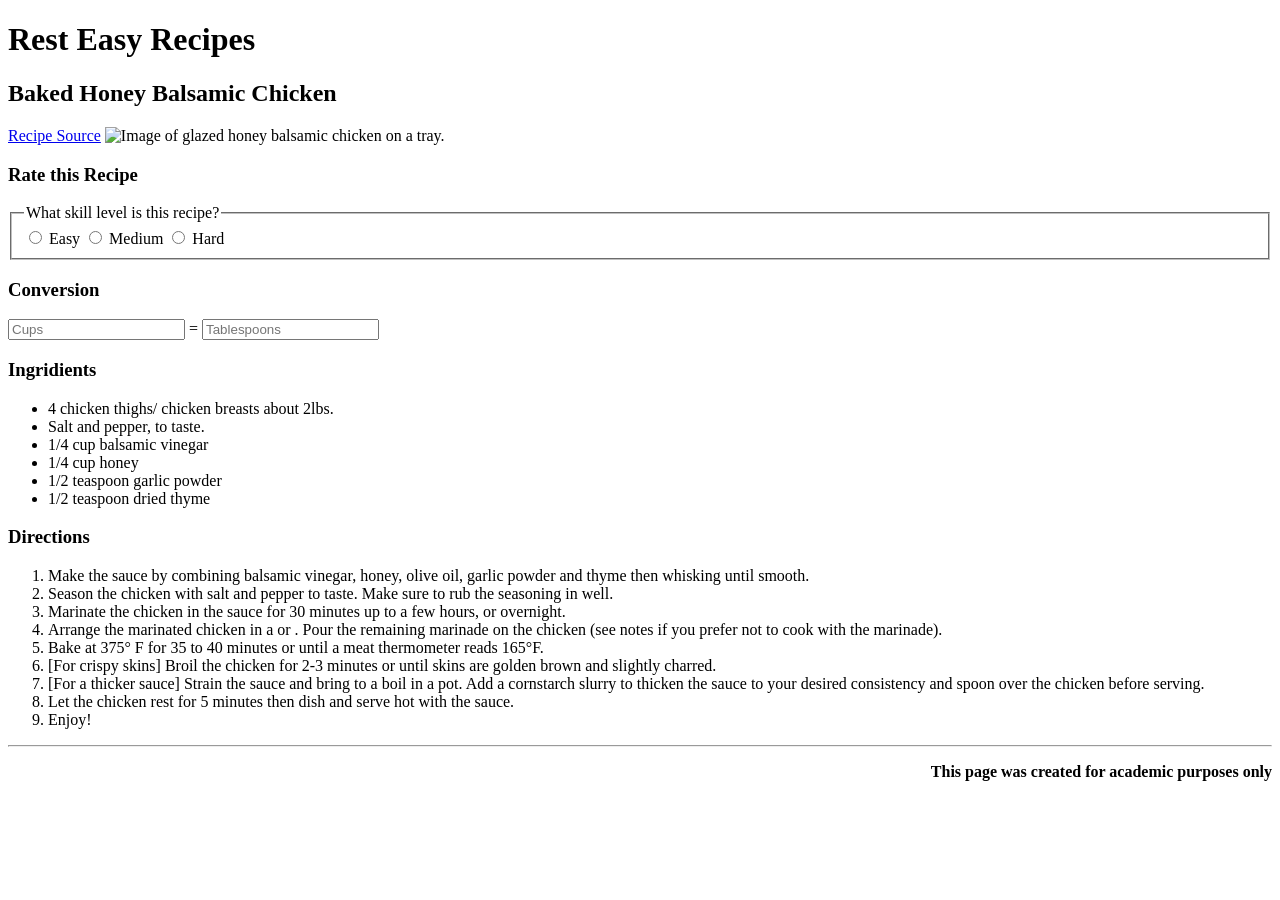
==== html/index.html @ ebe3ccdf "added index.html into html folder" ====
<!DOCTYPE html>
<html lang="en">
<head>
    <meta charset="UTF-8">
    <meta name="viewport" content="width=device-width, initial-scale=1.0">
    <title>Rest Easy Recipes</title>
    <meta name="author" content="Caroline">
    <link rel="stylesheet" href="css/style.css">
    <link rel="preconnect" href="https://fonts.googleapis.com">
    <link rel="preconnect" href="https://fonts.gstatic.com" crossorigin>
    <link href="https://fonts.googleapis.com/css2?family=PT+Serif:ital,wght@0,400;0,700;1,400;1,700&display=swap" rel="stylesheet">
</head>
<body> 
<h1><span class="salmon logo">Rest Easy</span> Recipes</h1>
    <div class="wrapper">  
    <div>
        <div class="test">
      <div class="box1"> 
    <h2>Baked Honey Balsamic Chicken</h2>
    <a href="https://thecookingjar.com/baked-honey-balsamic-chicken/" target="_blank">Recipe Source</a>
    <img id="hero-img" src="./images/hero-img.png" alt="Image of glazed honey balsamic chicken on a tray.">
        

      </div>

      <div class="box2">

           <h3>Rate this Recipe</h3>
    <form>
        
            
        <fieldset>
            <legend>What skill level is this recipe?</legend>
            <input type="radio" name="level" id="easy" value="easy">
            <label for="easy">Easy</label>
            <input type="radio" name="level" id="med" value="medium">
            <label for="med">Medium</label>
            <input type="radio" name="level" id="hard" value="hard">
            <label for="hard">Hard</label>
        </fieldset>
    </form>
    <h3>Conversion</h3>
    <form>
        <input type="number" name="cups" id="cups" placeholder="Cups"> 
        =
        <input type="number" name="tablespoons" id="tblspoons" placeholder="Tablespoons">
    </form>

      </div>  
</div>
  </div>
</div>
  <div class="wrapper">  
    <div class="test">
     <div class="box3">

        <h3>Ingridients</h3>
    <ul>
        <li>4 chicken thighs/ chicken breasts about 2lbs.</li>
        <li>Salt and pepper, to taste.</li>
        <li>1/4 cup balsamic vinegar</li>
        <li>1/4 cup honey</li>
        <li> 1/2 teaspoon garlic powder</li>
        <li>1/2 teaspoon dried thyme</li>
    </ul>

     </div> 

     <div class="box4"> 

        <h3>Directions</h3>
    <ol>
        <li>Make the sauce by combining balsamic vinegar, honey, olive oil, garlic powder and thyme then whisking until smooth.</li>
        <li>Season the chicken with salt and pepper to taste. Make sure to rub the seasoning in well.</li>
        <li>Marinate the chicken in the sauce for 30 minutes up to a few hours, or overnight.</li>
        <li>Arrange the marinated chicken in a or . Pour the remaining marinade on the chicken (see notes if you prefer not to cook with the marinade).</li>
        <li>Bake at 375° F for 35 to 40 minutes or until a meat thermometer reads 165°F.</li>
        <li>[For crispy skins] Broil the chicken for 2-3 minutes or until skins are golden brown and slightly charred.</li>
        <li>[For a thicker sauce] Strain the sauce and bring to a boil in a pot. Add a cornstarch slurry to thicken the sauce to your desired consistency and spoon over the chicken before serving.</li>
        <li>Let the chicken rest for 5 minutes then dish and serve hot with the sauce.</li>
        <li>Enjoy!</li>
</ol>

     </div>  
</div>
<hr>
    <p style="text-align: right;"><b>This page was created for academic purposes only</b></p>
  </div>
  </body>
</html>
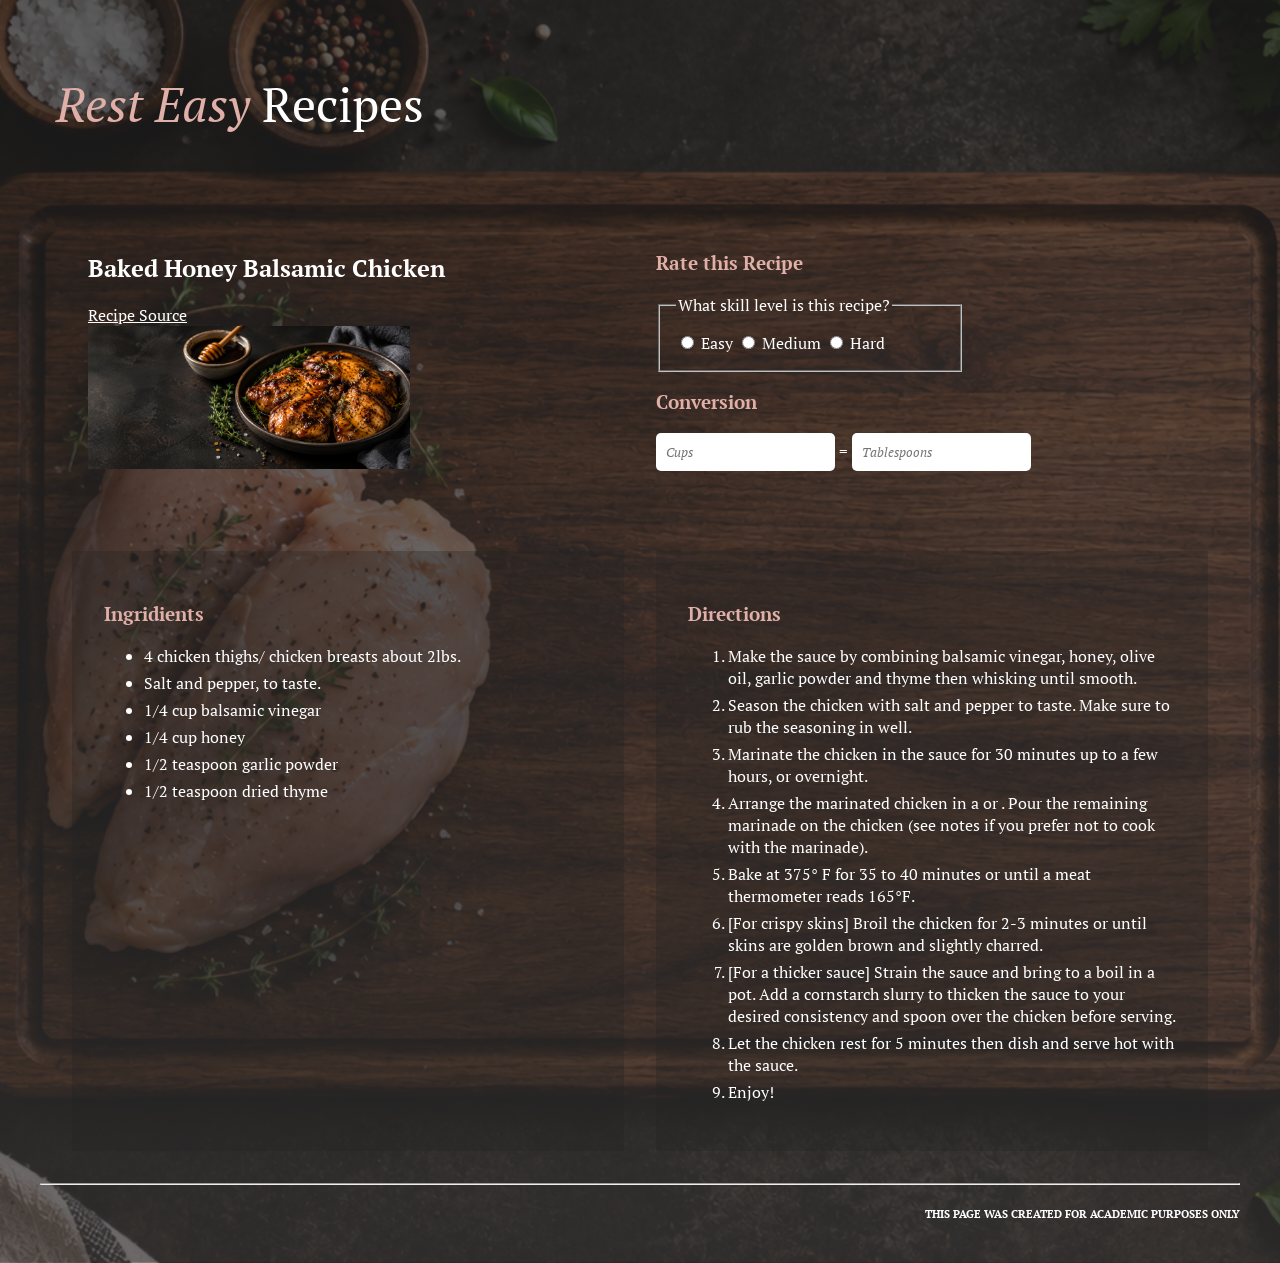
==== commit 1a252431: "fixed file paths" ====
--- a/html/index.html
+++ b/html/index.html
@@ -5,7 +5,7 @@
     <meta name="viewport" content="width=device-width, initial-scale=1.0">
     <title>Rest Easy Recipes</title>
     <meta name="author" content="Caroline">
-    <link rel="stylesheet" href="css/style.css">
+    <link rel="stylesheet" href="../css/style.css">
     <link rel="preconnect" href="https://fonts.googleapis.com">
     <link rel="preconnect" href="https://fonts.gstatic.com" crossorigin>
     <link href="https://fonts.googleapis.com/css2?family=PT+Serif:ital,wght@0,400;0,700;1,400;1,700&display=swap" rel="stylesheet">
@@ -18,7 +18,7 @@
       <div class="box1"> 
     <h2>Baked Honey Balsamic Chicken</h2>
     <a href="https://thecookingjar.com/baked-honey-balsamic-chicken/" target="_blank">Recipe Source</a>
-    <img id="hero-img" src="./images/hero-img.png" alt="Image of glazed honey balsamic chicken on a tray.">
+    <img id="hero-img" src="../images/hero-img.png" alt="Image of glazed honey balsamic chicken on a tray.">
         
 
       </div>
--- a/css/style.css
+++ b/css/style.css
@@ -0,0 +1,106 @@
+
+body{
+    background-image:linear-gradient(rgba(34, 33, 33, 0.7),rgba(58, 56, 56, 0.7)) , url("../images/background.png");
+    background-repeat: no-repeat;
+    background-size: cover;
+    background-position: center;
+    
+    color:#fff;
+   font-family: "PT Serif", serif;
+  font-weight: 400;
+  font-style: normal;
+  padding: 1rem 2rem;
+}
+h1{
+    font-family: "PT Serif", serif;
+    font-weight: 400;
+    padding:1rem;
+    font-size: 3rem;
+}
+h2,h3{
+  font-family: "PT Serif", serif;
+  font-weight: bold;
+  font-style: normal;
+}
+.logo{
+    font-family: "PT Serif", serif;
+  font-weight: 400;
+  font-style: italic;
+}
+h3,.salmon{
+     color:#dfafa8;
+}
+a,a:visited{
+    color:white;
+    font-family: "PT Serif", serif;
+  font-weight: 400;
+  font-style: normal;
+  display: block;
+   
+}
+.wrapper {
+
+  display: flex;
+  flex-direction: column;
+
+}
+div{
+     
+}
+
+.wrapper div {
+
+  flex: 1;
+  flex-direction: row;
+  margin:1rem;
+
+}
+
+.test{
+    display: flex;
+   justify-content: space-around;
+}
+hr{
+background-color: white;
+margin:0;
+align-self: stretch;
+}
+img{
+  width: 60%;
+  float: left;
+}
+input[type="radio"]{
+    accent-color:#dfafa8;
+}
+input[type="number"]{
+    font-family: "PT Serif", serif;
+    font-weight: 400;
+    font-style: italic;
+    padding:1rem;
+    border:none;
+    border-radius: 5px;
+    padding: 10px;
+}
+fieldset{
+padding: 1rem;
+width: 50%;
+} 
+label{
+     font-family: "PT Serif", serif;
+    font-weight: 400;
+}
+hr{
+background-color: white;
+margin:0;
+align-self: stretch;
+}
+.box3,.box4{
+    background-color: rgba(34, 33, 33, 0.3);
+    padding: 2rem;
+}
+p{
+    font-variant-caps: all-small-caps;
+}
+li{
+    margin:5px 0;
+}
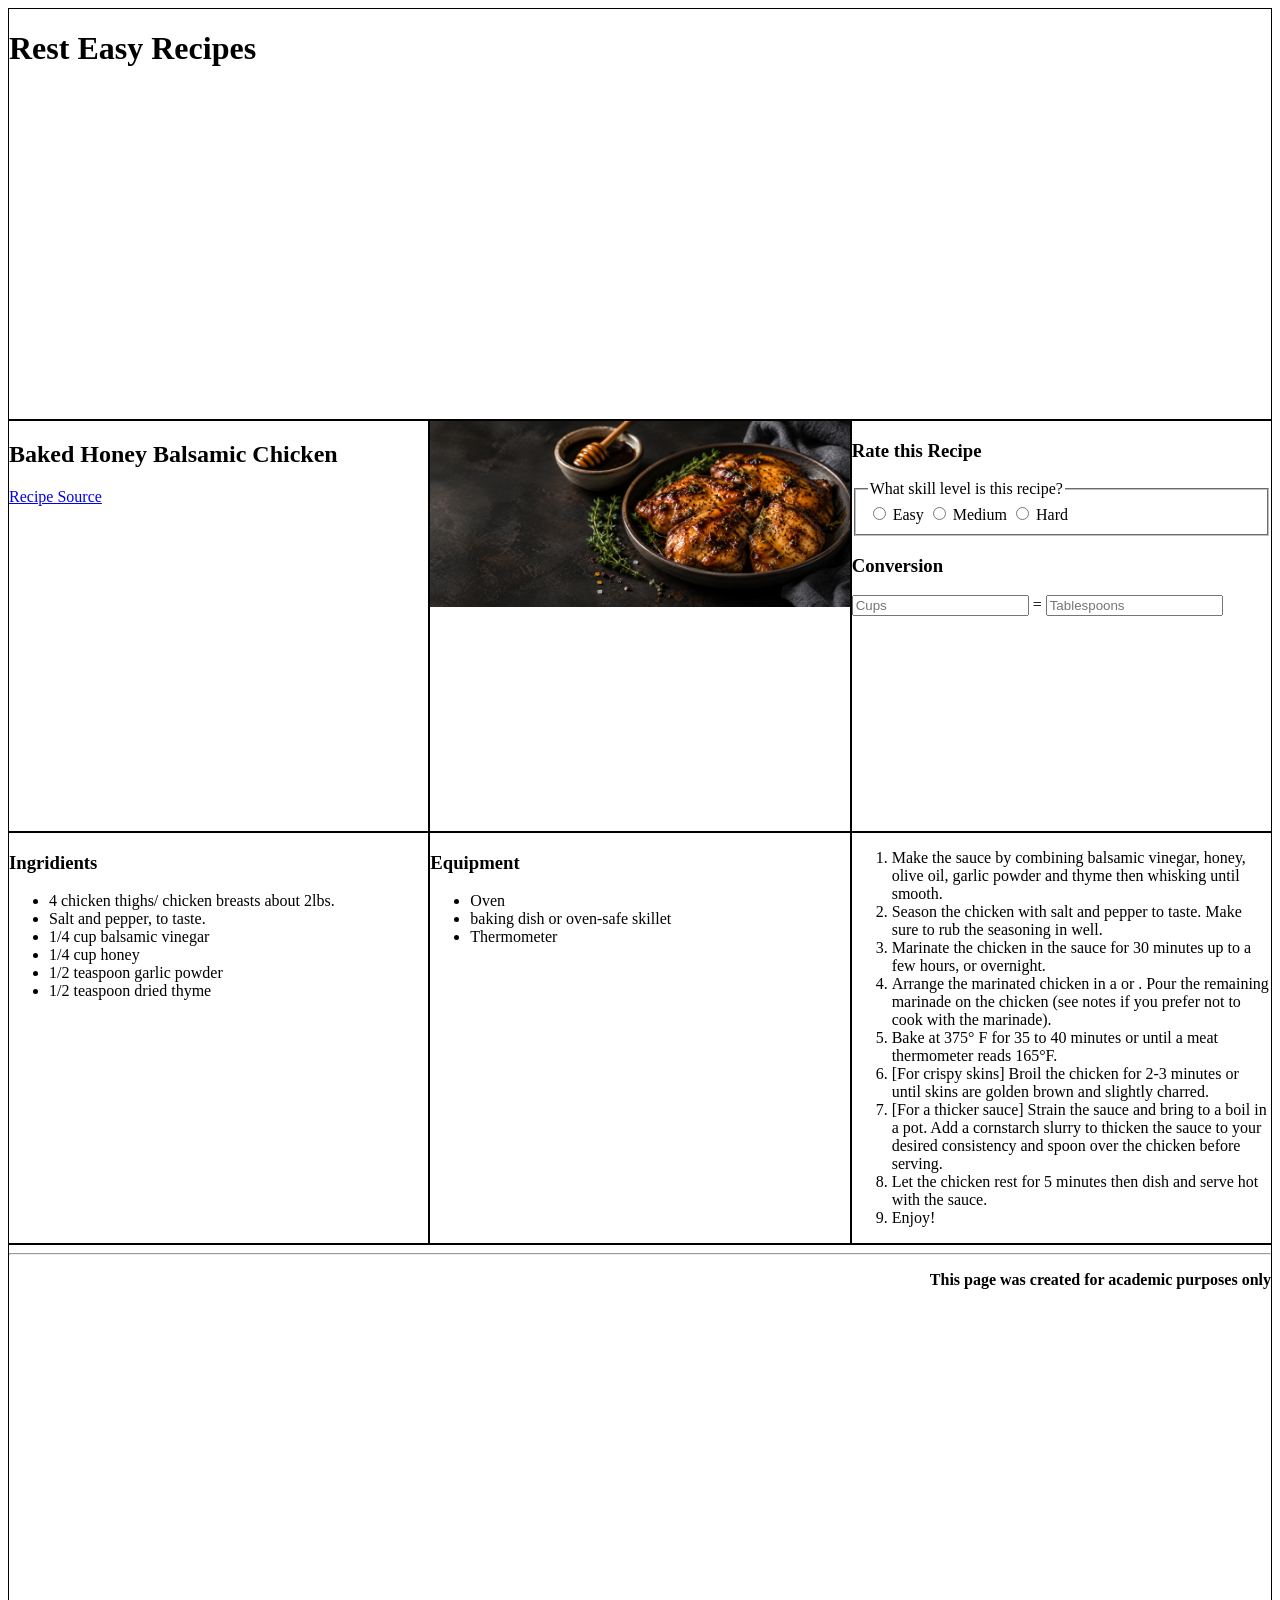
==== commit e8d1fca0: "added styling and grid" ====
--- a/html/index.html
+++ b/html/index.html
@@ -11,7 +11,7 @@
     <link href="https://fonts.googleapis.com/css2?family=PT+Serif:ital,wght@0,400;0,700;1,400;1,700&display=swap" rel="stylesheet">
 </head>
 <body> 
-<h1><span class="salmon logo">Rest Easy</span> Recipes</h1>
+<!-- <h1><span class="salmon logo">Rest Easy</span> Recipes</h1>
     <div class="wrapper">  
     <div>
         <div class="test">
@@ -85,6 +85,74 @@
 </div>
 <hr>
     <p style="text-align: right;"><b>This page was created for academic purposes only</b></p>
+  </div> -->
+  <div class="container">
+    <div class="header">
+        <h1><span class="salmon logo">Rest Easy</span> Recipes</h1>
+    </div>
+    <div><h2>Baked Honey Balsamic Chicken</h2>
+    <a href="https://thecookingjar.com/baked-honey-balsamic-chicken/" target="_blank">Recipe Source</a>
+   
+</div>
+    <div>
+         <img id="hero-img" src="../images/hero-img.png" alt="Image of glazed honey balsamic chicken on a tray.">
+    </div>
+    <div>
+        <h3>Rate this Recipe</h3>
+    <form>  
+        <fieldset>
+            <legend>What skill level is this recipe?</legend>
+            <input type="radio" name="level" id="easy" value="easy">
+            <label for="easy">Easy</label>
+            <input type="radio" name="level" id="med" value="medium">
+            <label for="med">Medium</label>
+            <input type="radio" name="level" id="hard" value="hard">
+            <label for="hard">Hard</label>
+        </fieldset>
+    </form>
+    <h3>Conversion</h3>
+    <form>
+        <input type="number" name="cups" id="cups" placeholder="Cups"> 
+        =
+        <input type="number" name="tablespoons" id="tblspoons" placeholder="Tablespoons">
+    </form>
+    </div>
+    <div>
+        <h3>Ingridients</h3>
+    <ul>
+        <li>4 chicken thighs/ chicken breasts about 2lbs.</li>
+        <li>Salt and pepper, to taste.</li>
+        <li>1/4 cup balsamic vinegar</li>
+        <li>1/4 cup honey</li>
+        <li> 1/2 teaspoon garlic powder</li>
+        <li>1/2 teaspoon dried thyme</li>
+    </ul>
+    </div>
+    <div>
+        <h3>Equipment</h3>
+    <ul>
+        <li>Oven</li>
+        <li>baking dish or oven-safe skillet</li>
+        <li>Thermometer</li>
+    </ul>
+    </div>
+    <div>
+         <ol>
+        <li>Make the sauce by combining balsamic vinegar, honey, olive oil, garlic powder and thyme then whisking until smooth.</li>
+        <li>Season the chicken with salt and pepper to taste. Make sure to rub the seasoning in well.</li>
+        <li>Marinate the chicken in the sauce for 30 minutes up to a few hours, or overnight.</li>
+        <li>Arrange the marinated chicken in a or . Pour the remaining marinade on the chicken (see notes if you prefer not to cook with the marinade).</li>
+        <li>Bake at 375° F for 35 to 40 minutes or until a meat thermometer reads 165°F.</li>
+        <li>[For crispy skins] Broil the chicken for 2-3 minutes or until skins are golden brown and slightly charred.</li>
+        <li>[For a thicker sauce] Strain the sauce and bring to a boil in a pot. Add a cornstarch slurry to thicken the sauce to your desired consistency and spoon over the chicken before serving.</li>
+        <li>Let the chicken rest for 5 minutes then dish and serve hot with the sauce.</li>
+        <li>Enjoy!</li>
+</ol>
+    </div>
+    <div class="footer">
+        <hr>
+    <p style="text-align: right;"><b>This page was created for academic purposes only</b></p>
+    </div>
   </div>
   </body>
 </html>
--- a/css/style.css
+++ b/css/style.css
@@ -1,6 +1,8 @@
-
+*{
+  box-sizing: border-box;
+}
 body{
-    background-image:linear-gradient(rgba(34, 33, 33, 0.7),rgba(58, 56, 56, 0.7)) , url("../images/background.png");
+    /* background-image:linear-gradient(rgba(34, 33, 33, 0.7),rgba(58, 56, 56, 0.7)) , url("../images/background.png");
     background-repeat: no-repeat;
     background-size: cover;
     background-position: center;
@@ -9,9 +11,9 @@
    font-family: "PT Serif", serif;
   font-weight: 400;
   font-style: normal;
-  padding: 1rem 2rem;
+  padding: 1rem 2rem; */
 }
-h1{
+/* h1{
     font-family: "PT Serif", serif;
     font-weight: 400;
     padding:1rem;
@@ -31,29 +33,12 @@
      color:#dfafa8;
 }
 a,a:visited{
-    color:white;
-    font-family: "PT Serif", serif;
+  color:white;
+  font-family: "PT Serif", serif;
   font-weight: 400;
   font-style: normal;
   display: block;
    
-}
-.wrapper {
-
-  display: flex;
-  flex-direction: column;
-
-}
-div{
-     
-}
-
-.wrapper div {
-
-  flex: 1;
-  flex-direction: row;
-  margin:1rem;
-
 }
 
 .test{
@@ -103,4 +88,22 @@
 }
 li{
     margin:5px 0;
+} */
+ .container{
+  display: grid;
+  grid-template-columns:repeat(3,1fr);
+  grid-template-rows: repeat(4,1fr);
+ }
+.container div{
+  border: 1px solid black;
+  gap:5px;
+}
+.header{
+  grid-column: 1/4;
+}
+.footer{
+  grid-column:1/4;
+}
+img{
+  width: 100%;
 }
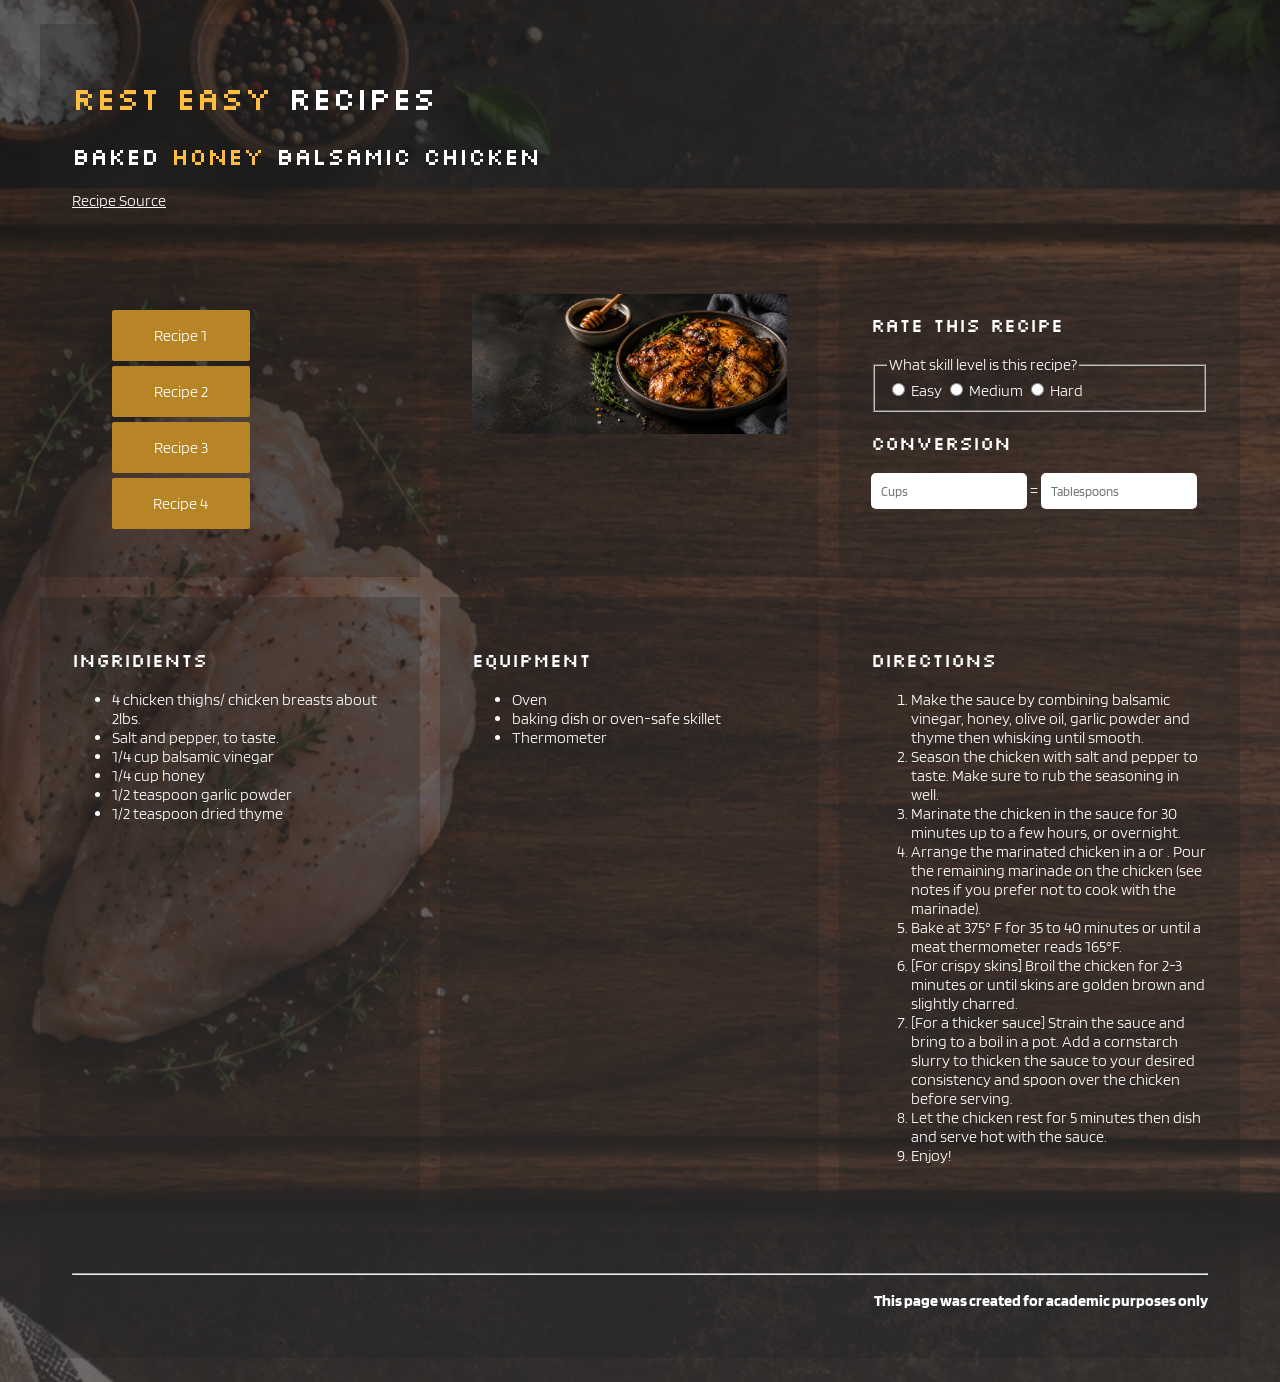
==== commit f605df31: "added navigation" ====
--- a/html/index.html
+++ b/html/index.html
@@ -7,8 +7,8 @@
     <meta name="author" content="Caroline">
     <link rel="stylesheet" href="../css/style.css">
     <link rel="preconnect" href="https://fonts.googleapis.com">
-    <link rel="preconnect" href="https://fonts.gstatic.com" crossorigin>
-    <link href="https://fonts.googleapis.com/css2?family=PT+Serif:ital,wght@0,400;0,700;1,400;1,700&display=swap" rel="stylesheet">
+<link rel="preconnect" href="https://fonts.gstatic.com" crossorigin>
+<link href="https://fonts.googleapis.com/css2?family=Blinker:wght@100;200;300;400;600;700;800;900&family=Fascinate+Inline&family=Silkscreen:wght@400;700&display=swap" rel="stylesheet">
 </head>
 <body> 
 <!-- <h1><span class="salmon logo">Rest Easy</span> Recipes</h1>
@@ -87,13 +87,20 @@
     <p style="text-align: right;"><b>This page was created for academic purposes only</b></p>
   </div> -->
   <div class="container">
-    <div class="header">
-        <h1><span class="salmon logo">Rest Easy</span> Recipes</h1>
+    <div class="header-container">
+        <h1><span class="honey-color">Rest Easy</span> Recipes</h1>
+        <h2>Baked <span class="honey-color">Honey</span> Balsamic Chicken</h2>
+        <a href="https://thecookingjar.com/baked-honey-balsamic-chicken/" target="_blank">Recipe Source</a>
     </div>
-    <div><h2>Baked Honey Balsamic Chicken</h2>
-    <a href="https://thecookingjar.com/baked-honey-balsamic-chicken/" target="_blank">Recipe Source</a>
+    <div>
+        <ul id = "recipe-nav">
+            <li class="recipe-link"><a href="#">Recipe 1</a></li>
+            <li class="recipe-link"><a href="#">Recipe 2</a></li>
+            <li class="recipe-link"><a href="#">Recipe 3</a></li>
+            <li class="recipe-link"><a href="#">Recipe 4</a></li>
+        </ul>
    
-</div>
+    </div>
     <div>
          <img id="hero-img" src="../images/hero-img.png" alt="Image of glazed honey balsamic chicken on a tray.">
     </div>
@@ -137,6 +144,7 @@
     </ul>
     </div>
     <div>
+        <h3>Directions</h3>
          <ol>
         <li>Make the sauce by combining balsamic vinegar, honey, olive oil, garlic powder and thyme then whisking until smooth.</li>
         <li>Season the chicken with salt and pepper to taste. Make sure to rub the seasoning in well.</li>
@@ -149,7 +157,7 @@
         <li>Enjoy!</li>
 </ol>
     </div>
-    <div class="footer">
+    <div class="footer-container">
         <hr>
     <p style="text-align: right;"><b>This page was created for academic purposes only</b></p>
     </div>
--- a/css/style.css
+++ b/css/style.css
@@ -2,16 +2,15 @@
   box-sizing: border-box;
 }
 body{
-    /* background-image:linear-gradient(rgba(34, 33, 33, 0.7),rgba(58, 56, 56, 0.7)) , url("../images/background.png");
+     background-image:linear-gradient(rgba(34, 33, 33, 0.7),rgba(58, 56, 56, 0.7)) , url("../images/background.png");
     background-repeat: no-repeat;
     background-size: cover;
     background-position: center;
-    
     color:#fff;
-   font-family: "PT Serif", serif;
-  font-weight: 400;
+    padding: 1rem 2rem; 
+    font-family: "Blinker", sans-serif;
+  font-weight: 300;
   font-style: normal;
-  padding: 1rem 2rem; */
 }
 /* h1{
     font-family: "PT Serif", serif;
@@ -91,19 +90,75 @@
 } */
  .container{
   display: grid;
-  grid-template-columns:repeat(3,1fr);
-  grid-template-rows: repeat(4,1fr);
+  grid-template-columns:repeat(3,auto);
+  grid-template-rows: repeat(4,auto);
+  gap:20px;
  }
 .container div{
-  border: 1px solid black;
-  gap:5px;
+  /* border: 1px solid black; */
+  background-color: rgba(34, 33, 33, 0.3);
+  padding:2rem;
 }
-.header{
+.header-container{
   grid-column: 1/4;
 }
-.footer{
+.footer-container{
   grid-column:1/4;
 }
+.honey-color{
+  color:#ffbe42;
+}
+a,a:visited{
+  color:white;
+  font-style: normal;
+  display: block;
+  font-family: "Blinker", sans-serif;
+  font-weight: 300;
+  font-style: normal;
+   
+}
+h1{
+  font-family: "Fascinate Inline", system-ui;
+  font-weight: 400;
+  font-style: normal;
+}
+h1,h2,h3{
+   font-family: "Silkscreen", sans-serif;
+  font-weight: 400;
+  font-style: normal
+}
+
 img{
   width: 100%;
+}
+input[type="number"]{
+    font-family: "Blinker", sans-serif;
+    font-weight: 400;
+    font-style: normal;
+    padding:1rem;
+    border:none;
+    border-radius: 5px;
+    padding: 10px;
+}
+label{
+    font-family: "Blinker", sans-serif;
+  font-weight: 300;
+  font-style: normal;
+}
+input[type="radio"]{
+    accent-color:#ffbe42;
+}
+#recipe-nav{
+  list-style-type: none;
+}
+#recipe-nav li{
+  padding:1rem;
+  background-color: #b88526;
+  width: 50%;
+  text-align: center;
+  margin:5px 0;
+  border-radius: 2px;
+}
+#recipe-nav li a{
+  text-decoration: none;
 }
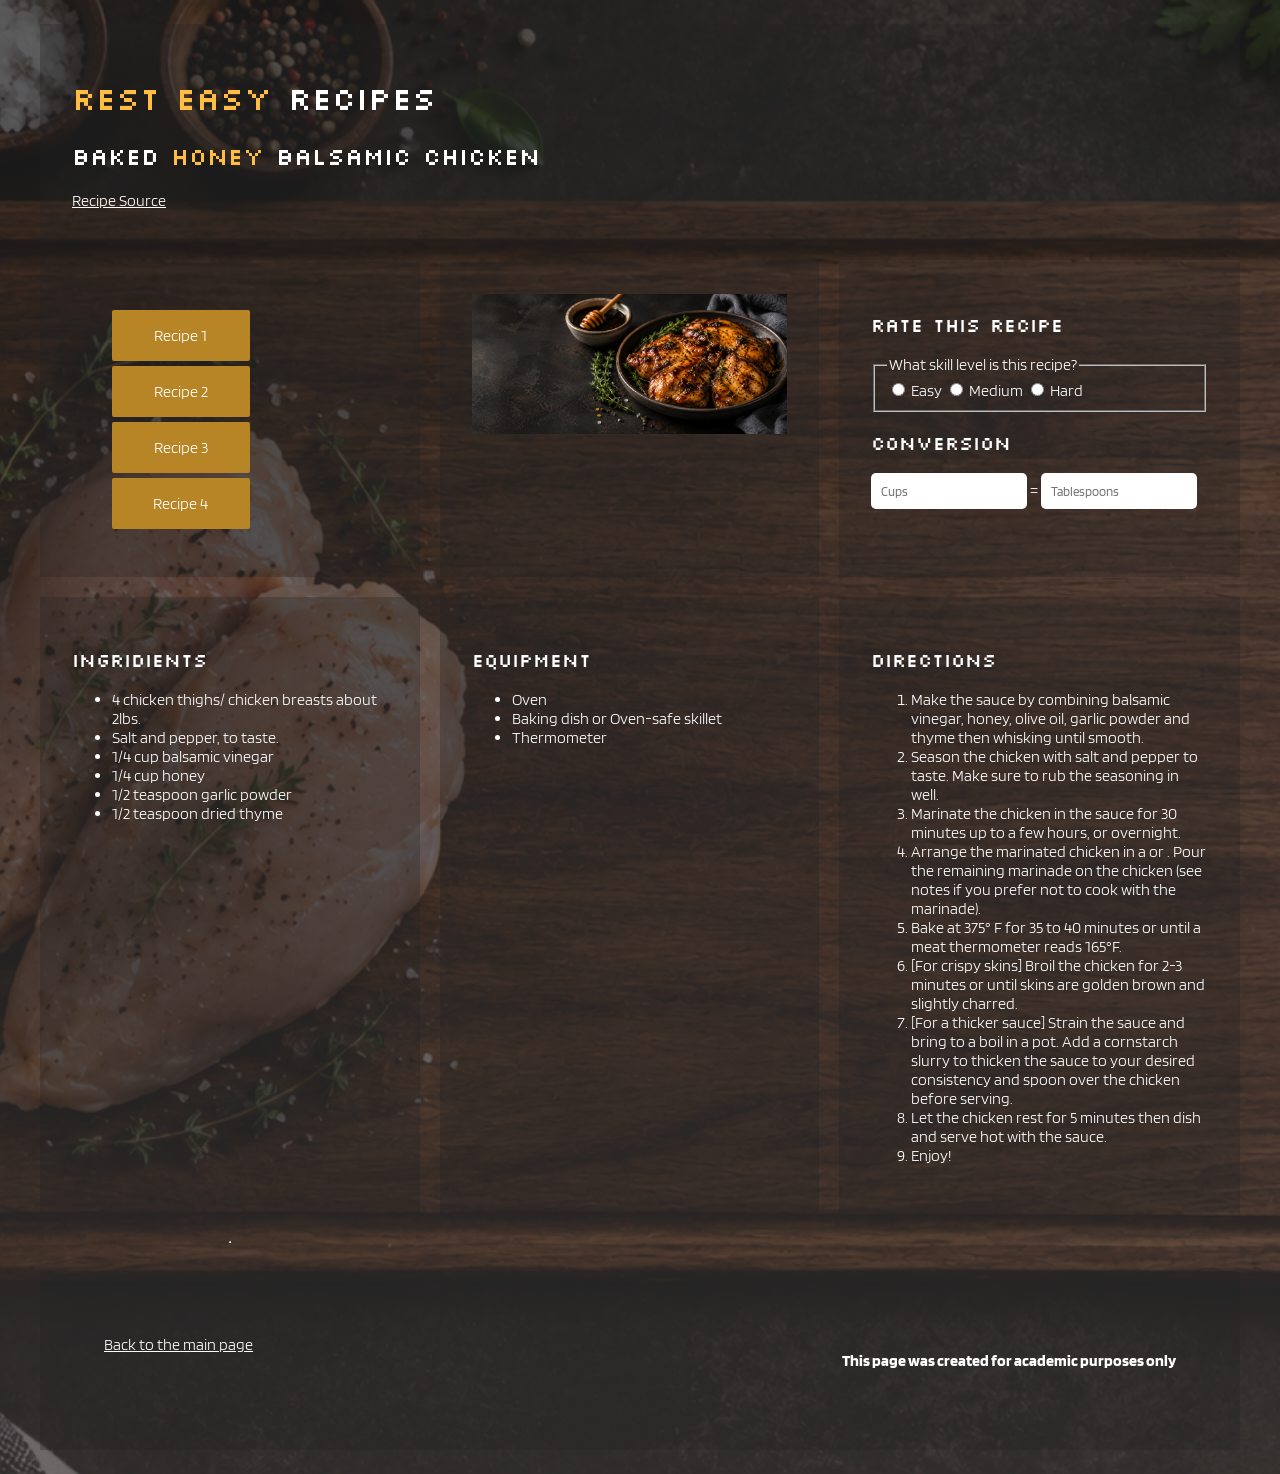
==== commit 1aee7fcd: "added more styles and corrected typo" ====
--- a/html/index.html
+++ b/html/index.html
@@ -139,7 +139,7 @@
         <h3>Equipment</h3>
     <ul>
         <li>Oven</li>
-        <li>baking dish or oven-safe skillet</li>
+        <li>Baking dish or Oven-safe skillet</li>
         <li>Thermometer</li>
     </ul>
     </div>
@@ -157,9 +157,14 @@
         <li>Enjoy!</li>
 </ol>
     </div>
+    <hr>
     <div class="footer-container">
-        <hr>
-    <p style="text-align: right;"><b>This page was created for academic purposes only</b></p>
+        <div>
+    <a>Back to the main page</a>
+    </div>
+    <div>
+    <p><b>This page was created for academic purposes only</b></p>
+    </div>
     </div>
   </div>
   </body>
--- a/css/style.css
+++ b/css/style.css
@@ -104,10 +104,20 @@
 }
 .footer-container{
   grid-column:1/4;
+  display: flex;
+  justify-content: space-between;
+}
+.footer-container div{
+  background-color: transparent;
+}
+.footer-container a{
+  text-decoration: underline;
+  margin:0 auto;
 }
 .honey-color{
   color:#ffbe42;
 }
+
 a,a:visited{
   color:white;
   font-style: normal;
@@ -161,4 +171,4 @@
 }
 #recipe-nav li a{
   text-decoration: none;
-}+}
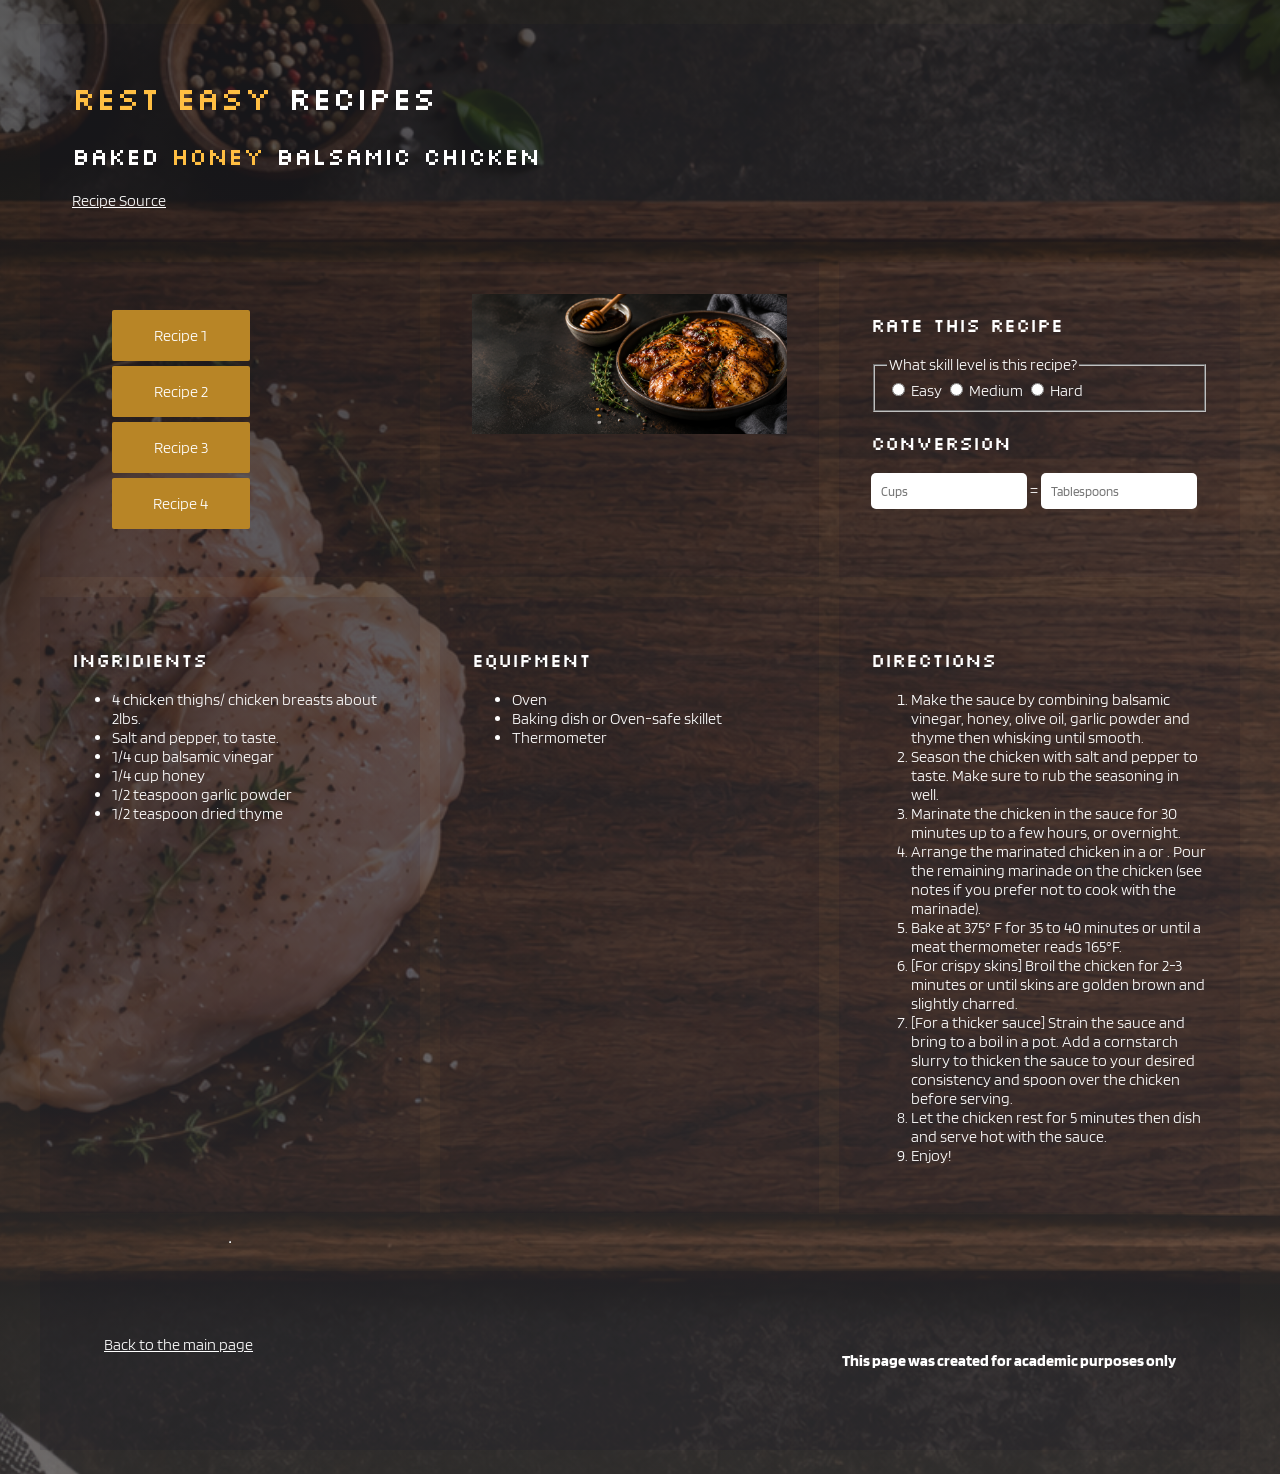
==== commit 3552215d: "deleted old html code" ====
--- a/html/index.html
+++ b/html/index.html
@@ -11,81 +11,6 @@
 <link href="https://fonts.googleapis.com/css2?family=Blinker:wght@100;200;300;400;600;700;800;900&family=Fascinate+Inline&family=Silkscreen:wght@400;700&display=swap" rel="stylesheet">
 </head>
 <body> 
-<!-- <h1><span class="salmon logo">Rest Easy</span> Recipes</h1>
-    <div class="wrapper">  
-    <div>
-        <div class="test">
-      <div class="box1"> 
-    <h2>Baked Honey Balsamic Chicken</h2>
-    <a href="https://thecookingjar.com/baked-honey-balsamic-chicken/" target="_blank">Recipe Source</a>
-    <img id="hero-img" src="../images/hero-img.png" alt="Image of glazed honey balsamic chicken on a tray.">
-        
-
-      </div>
-
-      <div class="box2">
-
-           <h3>Rate this Recipe</h3>
-    <form>
-        
-            
-        <fieldset>
-            <legend>What skill level is this recipe?</legend>
-            <input type="radio" name="level" id="easy" value="easy">
-            <label for="easy">Easy</label>
-            <input type="radio" name="level" id="med" value="medium">
-            <label for="med">Medium</label>
-            <input type="radio" name="level" id="hard" value="hard">
-            <label for="hard">Hard</label>
-        </fieldset>
-    </form>
-    <h3>Conversion</h3>
-    <form>
-        <input type="number" name="cups" id="cups" placeholder="Cups"> 
-        =
-        <input type="number" name="tablespoons" id="tblspoons" placeholder="Tablespoons">
-    </form>
-
-      </div>  
-</div>
-  </div>
-</div>
-  <div class="wrapper">  
-    <div class="test">
-     <div class="box3">
-
-        <h3>Ingridients</h3>
-    <ul>
-        <li>4 chicken thighs/ chicken breasts about 2lbs.</li>
-        <li>Salt and pepper, to taste.</li>
-        <li>1/4 cup balsamic vinegar</li>
-        <li>1/4 cup honey</li>
-        <li> 1/2 teaspoon garlic powder</li>
-        <li>1/2 teaspoon dried thyme</li>
-    </ul>
-
-     </div> 
-
-     <div class="box4"> 
-
-        <h3>Directions</h3>
-    <ol>
-        <li>Make the sauce by combining balsamic vinegar, honey, olive oil, garlic powder and thyme then whisking until smooth.</li>
-        <li>Season the chicken with salt and pepper to taste. Make sure to rub the seasoning in well.</li>
-        <li>Marinate the chicken in the sauce for 30 minutes up to a few hours, or overnight.</li>
-        <li>Arrange the marinated chicken in a or . Pour the remaining marinade on the chicken (see notes if you prefer not to cook with the marinade).</li>
-        <li>Bake at 375° F for 35 to 40 minutes or until a meat thermometer reads 165°F.</li>
-        <li>[For crispy skins] Broil the chicken for 2-3 minutes or until skins are golden brown and slightly charred.</li>
-        <li>[For a thicker sauce] Strain the sauce and bring to a boil in a pot. Add a cornstarch slurry to thicken the sauce to your desired consistency and spoon over the chicken before serving.</li>
-        <li>Let the chicken rest for 5 minutes then dish and serve hot with the sauce.</li>
-        <li>Enjoy!</li>
-</ol>
-
-     </div>  
-</div>
-<hr>
-    <p style="text-align: right;"><b>This page was created for academic purposes only</b></p>
-  </div> -->
   <div class="container">
     <div class="header-container">
         <h1><span class="honey-color">Rest Easy</span> Recipes</h1>
--- a/css/style.css
+++ b/css/style.css
@@ -12,82 +12,6 @@
   font-weight: 300;
   font-style: normal;
 }
-/* h1{
-    font-family: "PT Serif", serif;
-    font-weight: 400;
-    padding:1rem;
-    font-size: 3rem;
-}
-h2,h3{
-  font-family: "PT Serif", serif;
-  font-weight: bold;
-  font-style: normal;
-}
-.logo{
-    font-family: "PT Serif", serif;
-  font-weight: 400;
-  font-style: italic;
-}
-h3,.salmon{
-     color:#dfafa8;
-}
-a,a:visited{
-  color:white;
-  font-family: "PT Serif", serif;
-  font-weight: 400;
-  font-style: normal;
-  display: block;
-   
-}
-
-.test{
-    display: flex;
-   justify-content: space-around;
-}
-hr{
-background-color: white;
-margin:0;
-align-self: stretch;
-}
-img{
-  width: 60%;
-  float: left;
-}
-input[type="radio"]{
-    accent-color:#dfafa8;
-}
-input[type="number"]{
-    font-family: "PT Serif", serif;
-    font-weight: 400;
-    font-style: italic;
-    padding:1rem;
-    border:none;
-    border-radius: 5px;
-    padding: 10px;
-}
-fieldset{
-padding: 1rem;
-width: 50%;
-} 
-label{
-     font-family: "PT Serif", serif;
-    font-weight: 400;
-}
-hr{
-background-color: white;
-margin:0;
-align-self: stretch;
-}
-.box3,.box4{
-    background-color: rgba(34, 33, 33, 0.3);
-    padding: 2rem;
-}
-p{
-    font-variant-caps: all-small-caps;
-}
-li{
-    margin:5px 0;
-} */
  .container{
   display: grid;
   grid-template-columns:repeat(3,auto);
@@ -96,7 +20,7 @@
  }
 .container div{
   /* border: 1px solid black; */
-  background-color: rgba(34, 33, 33, 0.3);
+  background-color: rgba(8, 8, 37, 0.1);
   padding:2rem;
 }
 .header-container{
